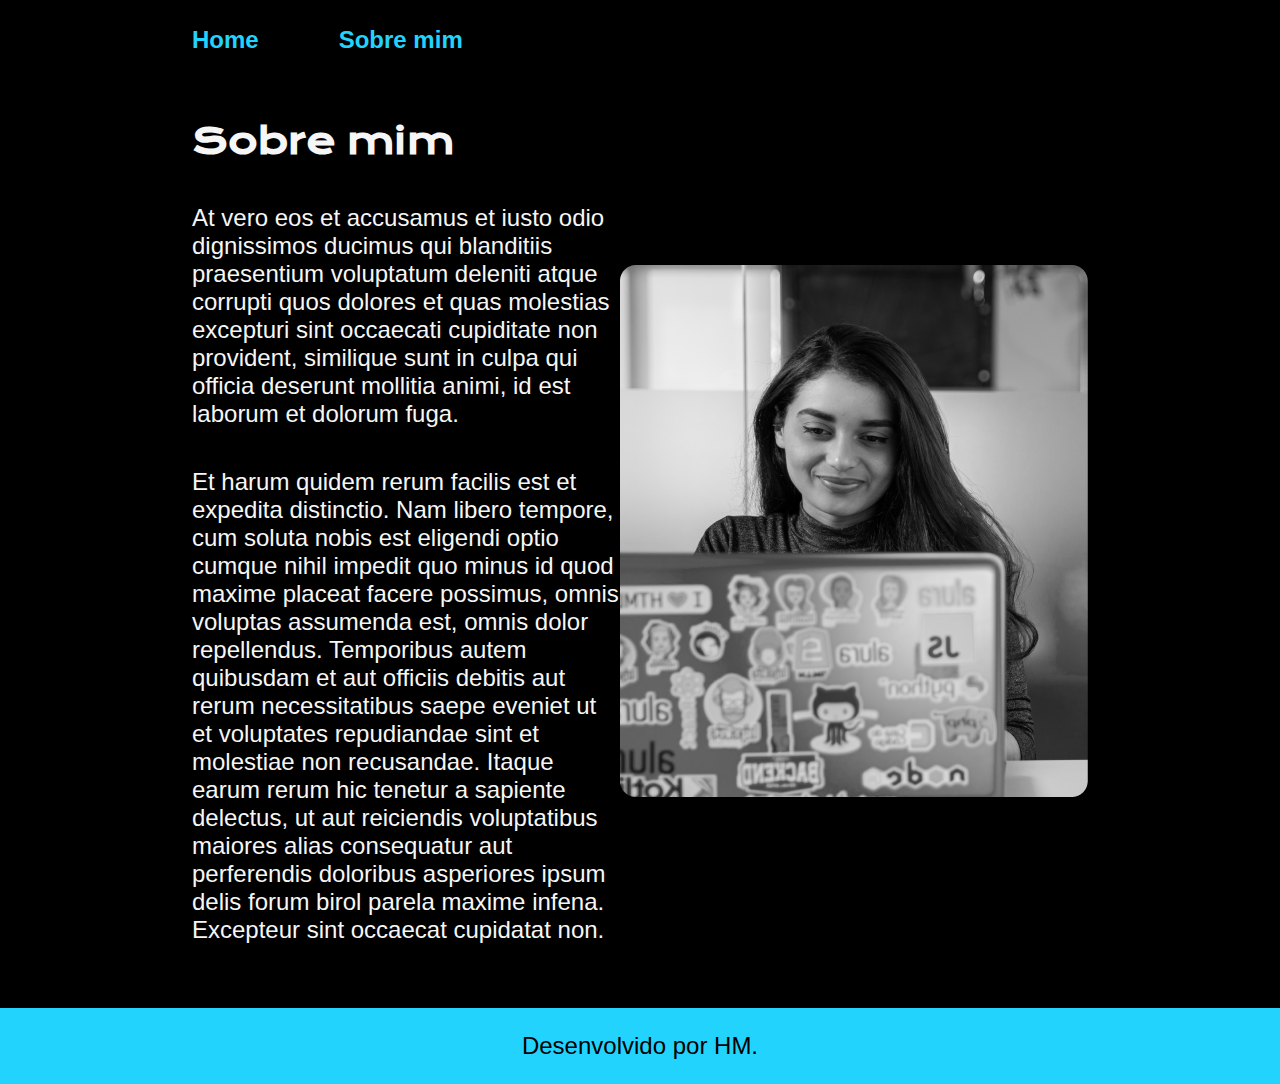
==== about.html @ 808dece0 "creating new page about" ====
<!DOCTYPE html>
<html lang="pt-br">
<head>
    <meta charset="UTF-8">
    <meta name="viewport" content="width=device-width, initial-scale=1.0">
    <title>Sobre mim</title>
    <link rel="stylesheet" href="./styles/style.css">
</head>
<body>
    <header class="cabecalho">
        <nav class="cabecalho__menu">
            <a class="cabecalho__menu__link" href="index.html">Home</a>
            <a class="cabecalho__menu__link" href="about.html">Sobre mim</a>
        </nav>
    </header>
    <main class="apresentacao">
        <section class="apresentacao__conteudo">
            <h1 class="apresentacao__conteudo__titulo">Sobre mim</h1>
            <p class="apresentacao__conteudo__paragrafo">At vero eos et accusamus et iusto odio dignissimos ducimus qui blanditiis praesentium voluptatum deleniti atque corrupti quos dolores et quas molestias excepturi sint occaecati cupiditate non provident, similique sunt in culpa qui officia deserunt mollitia animi, id est laborum et dolorum fuga.</p>
            <p class="apresentacao__conteudo__paragrafo">Et harum quidem rerum facilis est et expedita distinctio. Nam libero tempore, cum soluta nobis est eligendi optio cumque nihil impedit quo minus id quod maxime placeat facere possimus, omnis voluptas assumenda est, omnis dolor repellendus. Temporibus autem quibusdam et aut officiis debitis aut rerum necessitatibus saepe eveniet ut et voluptates repudiandae sint et molestiae non recusandae. Itaque earum rerum hic tenetur a sapiente delectus, ut aut reiciendis voluptatibus maiores alias consequatur aut perferendis doloribus asperiores ipsum delis forum birol parela maxime infena. Excepteur sint occaecat cupidatat non.</p>
        </section>
        <img src="assets/imagem.png" alt="foto da Joana Santos programando">
    </main>
    <footer class="rodape">
        <p>Desenvolvido por HM.</p>
    </footer>
</body>
</html>
---- styles/style.css ----
@import url('https://fonts.googleapis.com/css2?family=Krona+One&family=Montserrat:wght@400;600&display=swap');

:root {
    --cor-principal: #000000;
    --cor-secundaria: #F6F6F6;
    --cor-terciaria: #22D4FD;
    --cor-hover: #272727;
    --font-principal: 
    --font-secundaria:
}

* {
    margin: 0;
    padding: 0;
}

body {
    background-color: var(--cor-principal);
    color: var(--cor-secundaria);
    /*height: 100vh;*/
    box-sizing: border-box;
}

.cabecalho {
    padding: 2% 0% 0% 15%;
}

.cabecalho__menu {
    display: flex;
    gap: 80px;
}

.cabecalho__menu__link {
    color: var(--cor-terciaria);
    background-color: var(--cor-principal);
    font-family: "Montserra", sans-serif;
    font-weight: 600;
    font-size: 24px;
    text-decoration: none;
}

.apresentacao {
    padding: 5% 15%;
    display: flex;
    align-items: center;
    justify-content: space-between;
}

.apresentacao__conteudo {
    width: 615px;
    display: flex;
    flex-direction: column;
    gap: 40px;
}

.apresentacao__conteudo__titulo {
    font-size: 36px;
    font-family: 'Krona One', sans-serif;
}

.titulo {
    color: var(--cor-terciaria);
}

.apresentacao__conteudo__paragrafo {
    font-size: 24px;
    font-family: 'Monteserrat', sans-serif;
}

.apresentacao__link {
    display: flex;
    justify-content: space-between;
    flex-direction: column;
    align-items: center;
    gap: 32px;
}

.apresentacao__link__subtitulo {
    font-family: 'Krona One', sans-serif;
    font-weight: 400;
    font-size: 24px;
}

.apresentacao__link__botao {
    /* background-color: #22D4FD; */
    border: 2px dotted var(--cor-terciaria);
    width: 378px;
    text-align: center;
    border-radius: 8px;
    font-size: 24px;
    padding: 21.5px 0;
    text-decoration: none;
    color: var(--cor-secundaria);
    font-family: 'Monteserrat', sans-serif;
    font-weight: 600;
    display: flex;
    justify-content: center;
    gap: 16px;
    
}

.apresentacao__link__botao:hover {
    background-color: var(--cor-hover);
    /*padding: 3%;*/
}

.rodape {
    padding: 24px;
    color: var(--cor-principal);
    background-color: var(--cor-terciaria);
    text-align: center;
    font-size: 24px;
    font-family: 'Monteserrat', sans-serif;
    font-weight: 400;
}
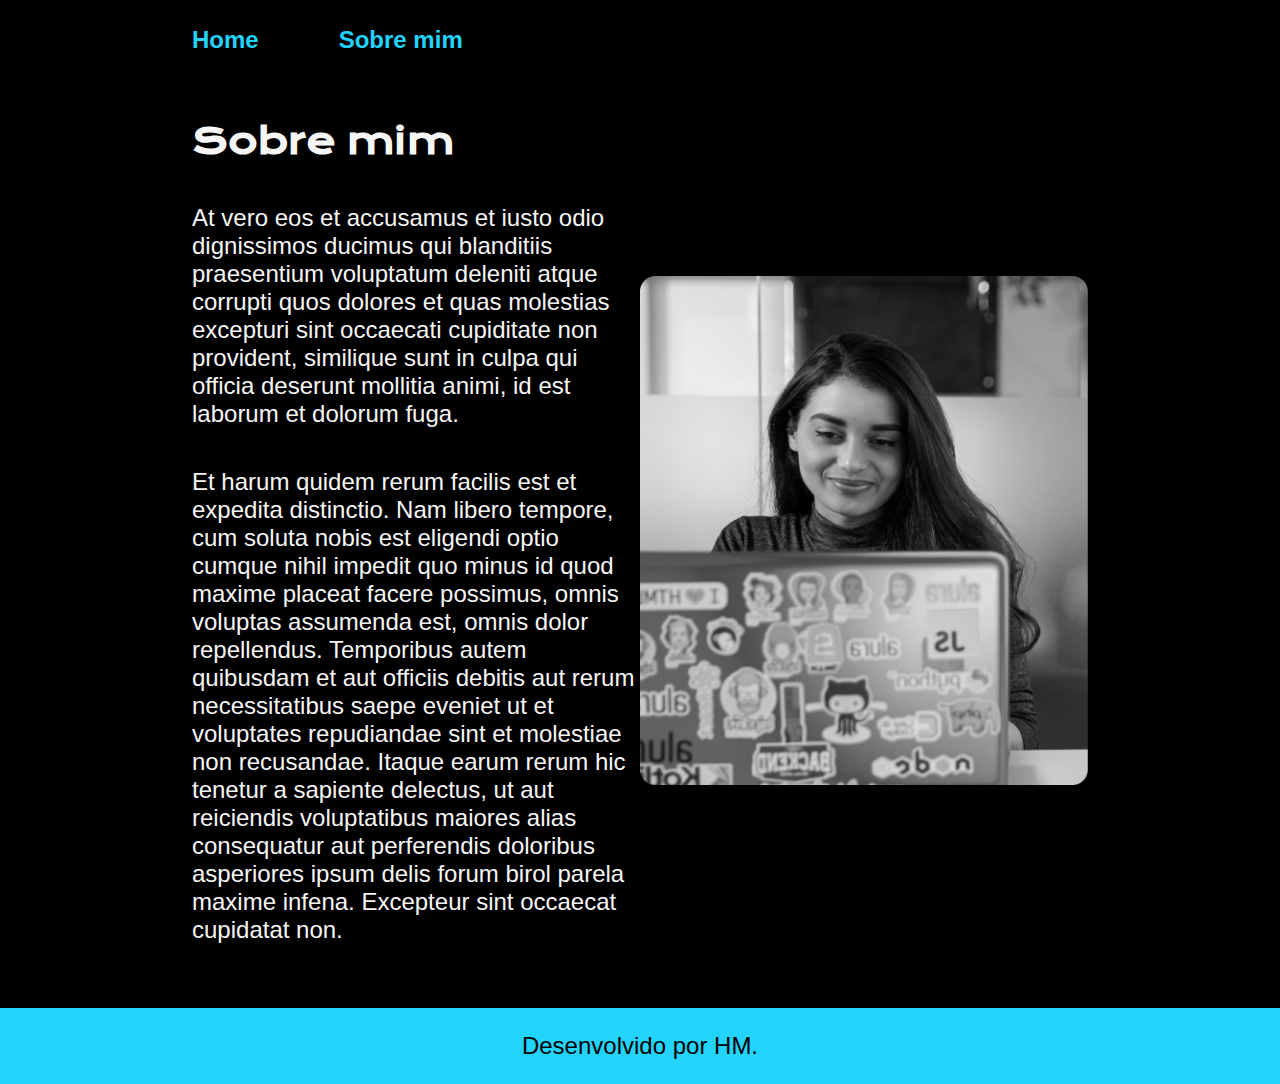
==== commit 033e0396: "including css variables" ====
--- a/about.html
+++ b/about.html
@@ -19,7 +19,7 @@
             <p class="apresentacao__conteudo__paragrafo">At vero eos et accusamus et iusto odio dignissimos ducimus qui blanditiis praesentium voluptatum deleniti atque corrupti quos dolores et quas molestias excepturi sint occaecati cupiditate non provident, similique sunt in culpa qui officia deserunt mollitia animi, id est laborum et dolorum fuga.</p>
             <p class="apresentacao__conteudo__paragrafo">Et harum quidem rerum facilis est et expedita distinctio. Nam libero tempore, cum soluta nobis est eligendi optio cumque nihil impedit quo minus id quod maxime placeat facere possimus, omnis voluptas assumenda est, omnis dolor repellendus. Temporibus autem quibusdam et aut officiis debitis aut rerum necessitatibus saepe eveniet ut et voluptates repudiandae sint et molestiae non recusandae. Itaque earum rerum hic tenetur a sapiente delectus, ut aut reiciendis voluptatibus maiores alias consequatur aut perferendis doloribus asperiores ipsum delis forum birol parela maxime infena. Excepteur sint occaecat cupidatat non.</p>
         </section>
-        <img src="assets/imagem.png" alt="foto da Joana Santos programando">
+        <img class="apresentacao__imagem" src="assets/imagem.png" alt="foto da Joana Santos programando">
     </main>
     <footer class="rodape">
         <p>Desenvolvido por HM.</p>
--- a/styles/style.css
+++ b/styles/style.css
@@ -1,12 +1,12 @@
 @import url('https://fonts.googleapis.com/css2?family=Krona+One&family=Montserrat:wght@400;600&display=swap');
 
 :root {
-    --cor-principal: #000000;
+    --cor-primaria: #000000;
     --cor-secundaria: #F6F6F6;
     --cor-terciaria: #22D4FD;
     --cor-hover: #272727;
-    --font-principal: 
-    --font-secundaria:
+    --font-primaria: "Krona One", sans-serif;
+    --font-secundaria: "Montserra", sans-serif;
 }
 
 * {
@@ -15,7 +15,7 @@
 }
 
 body {
-    background-color: var(--cor-principal);
+    background-color: var(--cor-primaria);
     color: var(--cor-secundaria);
     /*height: 100vh;*/
     box-sizing: border-box;
@@ -32,10 +32,10 @@
 
 .cabecalho__menu__link {
     color: var(--cor-terciaria);
-    background-color: var(--cor-principal);
-    font-family: "Montserra", sans-serif;
+    background-color: var(--cor-primaria);
+    font-family: var(--font-secundaria);
     font-weight: 600;
-    font-size: 24px;
+    font-size: 1.5rem;
     text-decoration: none;
 }
 
@@ -47,15 +47,15 @@
 }
 
 .apresentacao__conteudo {
-    width: 615px;
+    width: 50%;
     display: flex;
     flex-direction: column;
     gap: 40px;
 }
 
 .apresentacao__conteudo__titulo {
-    font-size: 36px;
-    font-family: 'Krona One', sans-serif;
+    font-size: 2.25rem;
+    font-family: var(--font-primaria);
 }
 
 .titulo {
@@ -63,8 +63,8 @@
 }
 
 .apresentacao__conteudo__paragrafo {
-    font-size: 24px;
-    font-family: 'Monteserrat', sans-serif;
+    font-size: 1.5rem;
+    font-family: var(--font-secundaria);
 }
 
 .apresentacao__link {
@@ -76,9 +76,9 @@
 }
 
 .apresentacao__link__subtitulo {
-    font-family: 'Krona One', sans-serif;
+    font-family: var(--font-primaria);
     font-weight: 400;
-    font-size: 24px;
+    font-size: 1.5rem;
 }
 
 .apresentacao__link__botao {
@@ -87,11 +87,11 @@
     width: 378px;
     text-align: center;
     border-radius: 8px;
-    font-size: 24px;
+    font-size: 1.5rem;
     padding: 21.5px 0;
     text-decoration: none;
     color: var(--cor-secundaria);
-    font-family: 'Monteserrat', sans-serif;
+    font-family: var(--font-secundaria);
     font-weight: 600;
     display: flex;
     justify-content: center;
@@ -104,12 +104,16 @@
     /*padding: 3%;*/
 }
 
+.apresentacao__imagem {
+    width: 50%;
+}
+
 .rodape {
     padding: 24px;
-    color: var(--cor-principal);
+    color: var(--cor-primaria);
     background-color: var(--cor-terciaria);
     text-align: center;
-    font-size: 24px;
-    font-family: 'Monteserrat', sans-serif;
+    font-size: 1.5rem;
+    font-family: var(--font-secundaria);
     font-weight: 400;
 }